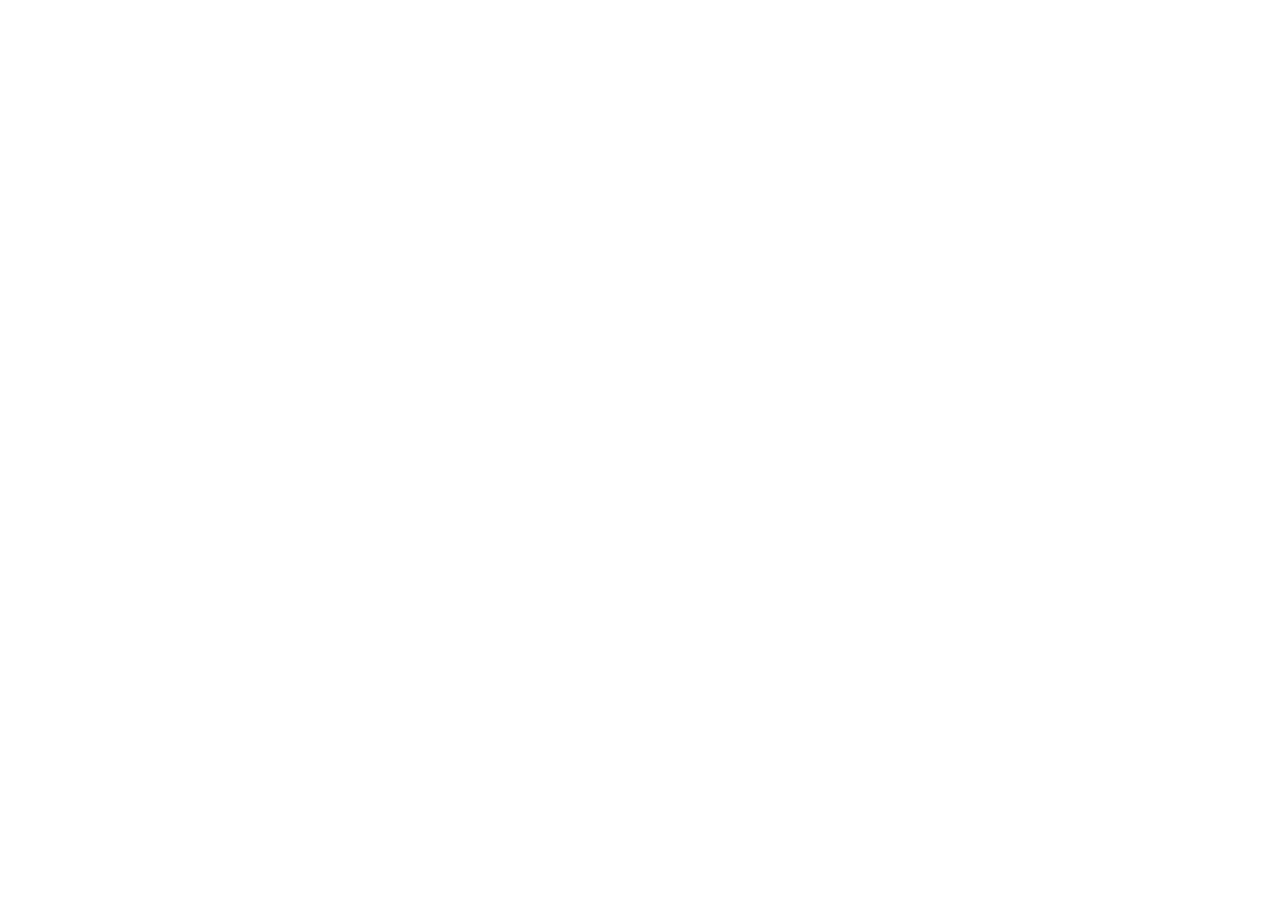
==== Frontend/Basic_HTML_Website/index.html @ 60d5b740 "create first page index." ====
<!DOCTYPE html>
<html lang="en">
<head>
    <meta charset="UTF-8">
    <meta name="viewport" content="width=device-width, initial-scale=1.0">
    <title>Home | Accueil</title>
    <!-- SEO tags -->
    <meta name="author" content="Yadesi">
    <meta name="description" content="(EN) Creation of simple HTML only website with multiple pages. (FR) Création d'un site web simple en HTML uniquement, comportant plusieurs pages.">
    <meta name="keyword" content="HTML">
    <!-- OG -->
    <meta property="og:title" content="Basics HTML Website | Notions de base sur les sites Web HTML">
</head>
<body>
    
</body>
</html>
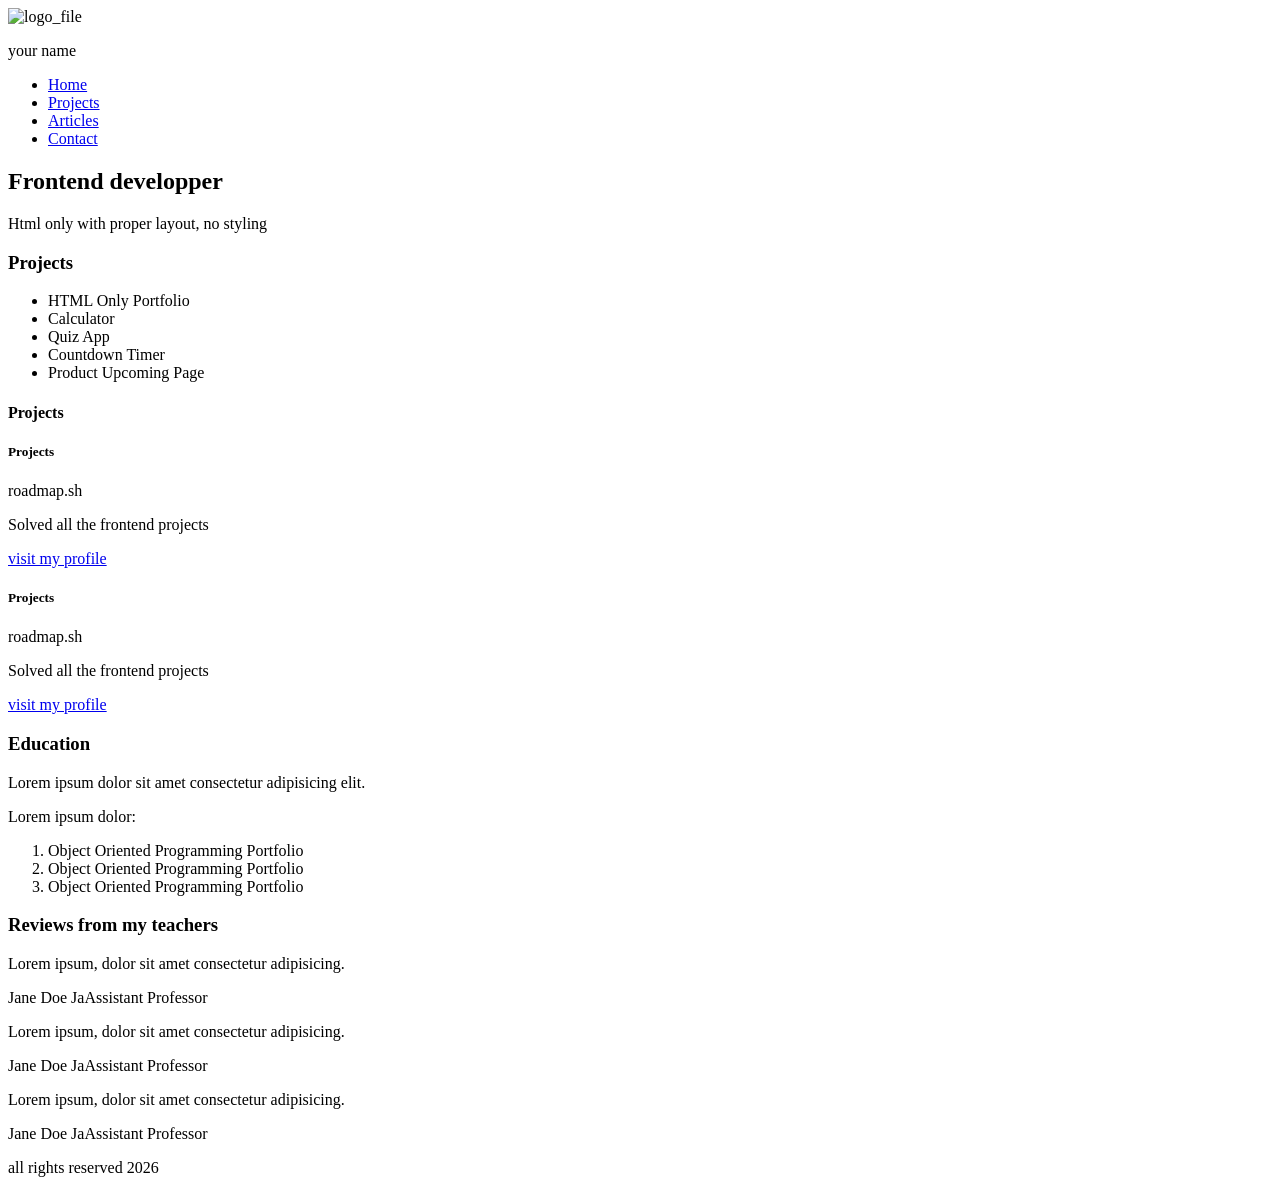
==== commit 7bd6b22b: "Create style page." ====
--- a/Frontend/Basic_HTML_Website/index.html
+++ b/Frontend/Basic_HTML_Website/index.html
@@ -12,6 +12,101 @@
     <meta property="og:title" content="Basics HTML Website | Notions de base sur les sites Web HTML">
 </head>
 <body>
-    
+    <!--  -->
+    <div>
+        <header>
+            <div>
+                <img src=""  alt="logo_file"/>
+                <p>your name </p>
+            </div>
+            <div>
+                <ul>
+                    <li><a href="#">Home</a></li>
+                    <li><a href="Project.html">Projects</a></li>
+                    <li><a href="Article.html">Articles</a></li>
+                    <li><a href="Contact.html">Contact</a></li>
+                </ul>
+            </div> 
+            <!-- Hero -->
+            <div>
+                <h2>Frontend developper</h2>
+                <p>Html only with proper layout, no styling</p>
+            </div>
+        </header>
+    </div>
+    <!--  -->
+    <div>
+        <div>
+            <h3>Projects</h3>
+            <ul>
+                <li>HTML Only Portfolio</li>
+                <li>Calculator</li>
+                <li>Quiz App</li>
+                <li>Countdown Timer</li>
+                <li>Product Upcoming Page</li>
+            </ul>
+        </div>
+
+        <div>
+            <h4>Projects</h4>
+
+            <div>
+                <h5>Projects</h5>
+                <span>roadmap.sh</span>
+                <p>Solved all the frontend projects</p>
+                <a href="#">visit my profile</a>
+            </div>
+            <div>
+                <h5>Projects</h5>
+                <span>roadmap.sh</span>
+                <p>Solved all the frontend projects</p>
+                <a href="#">visit my profile</a>
+            </div>
+        </div>
+
+        <div>
+            <h3>Education</h3>
+            <p>Lorem ipsum dolor sit amet consectetur adipisicing elit.</p>
+            <p>Lorem ipsum dolor:</p>
+            <ol>
+                <li>Object Oriented Programming Portfolio</li>
+                <li>Object Oriented Programming Portfolio</li>
+                <li>Object Oriented Programming Portfolio</li>
+            </ol>
+        </div>
+
+    </div>
+    <!--  -->
+    <div>
+        <h3>Reviews from my teachers</h3>
+
+        <div>
+            <div>
+                <p>Lorem ipsum, dolor sit amet consectetur adipisicing.</p>
+                <p>
+                    <span>Jane Doe</span>
+                    <span>JaAssistant Professor</span>
+                </p>
+            </div>
+            <div>
+                <p>Lorem ipsum, dolor sit amet consectetur adipisicing.</p>
+                <p>
+                    <span>Jane Doe</span>
+                    <span>JaAssistant Professor</span>
+                </p>
+            </div>
+            <div>
+                <p>Lorem ipsum, dolor sit amet consectetur adipisicing.</p>
+                <p>
+                    <span>Jane Doe</span>
+                    <span>JaAssistant Professor</span>
+                </p>
+            </div>
+        </div>
+    </div>
+    <!--  -->
+    <footer>
+        <p>all rights reserved 2026</p>
+    </footer>
 </body>
 </html>
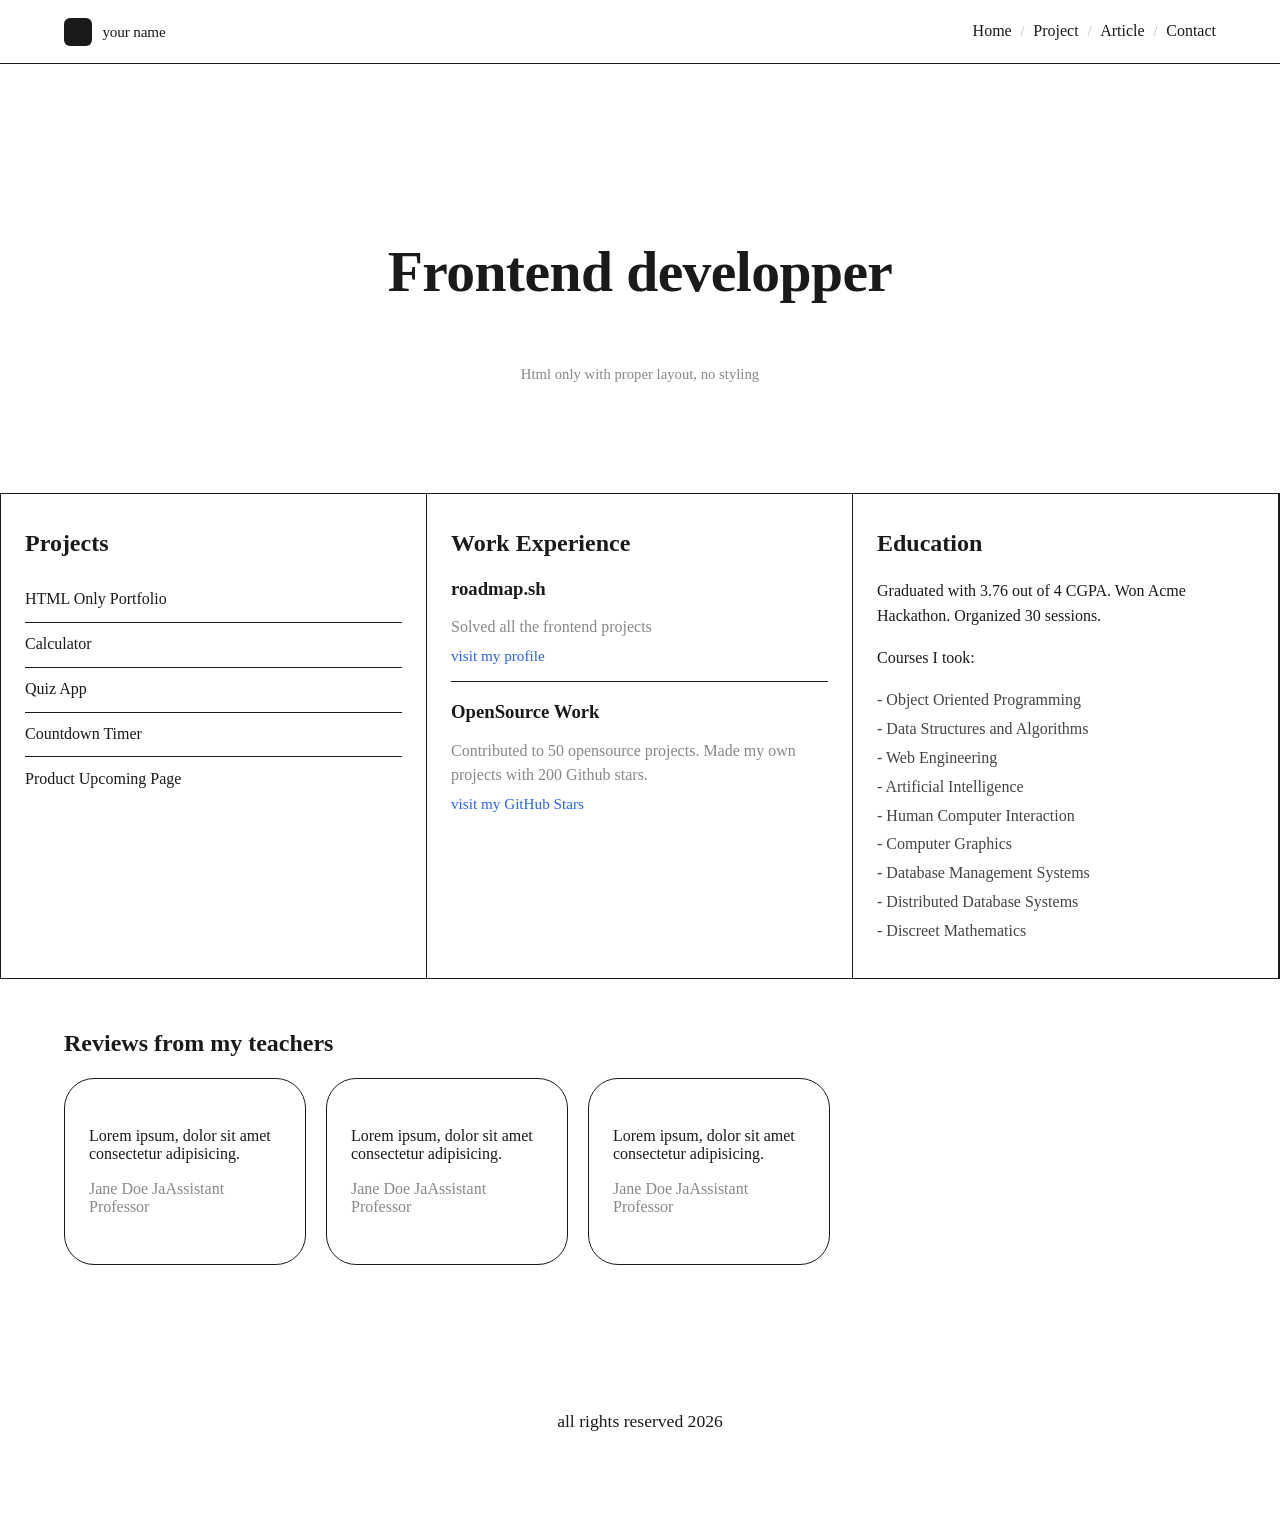
==== commit 2a6a2d79: "BHW project completed" ====
--- a/Frontend/Basic_HTML_Website/index.html
+++ b/Frontend/Basic_HTML_Website/index.html
@@ -1,112 +1,129 @@
-<!DOCTYPE html>
+<!doctype html>
 <html lang="en">
-<head>
-    <meta charset="UTF-8">
-    <meta name="viewport" content="width=device-width, initial-scale=1.0">
+  <head>
+    <meta charset="UTF-8" />
+    <meta name="viewport" content="width=device-width, initial-scale=1.0" />
     <title>Home | Accueil</title>
     <!-- SEO tags -->
-    <meta name="author" content="Yadesi">
-    <meta name="description" content="(EN) Creation of simple HTML only website with multiple pages. (FR) Création d'un site web simple en HTML uniquement, comportant plusieurs pages.">
-    <meta name="keyword" content="HTML">
+    <meta name="author" content="Yadesi" />
+    <meta
+      name="description"
+      content="(EN) Creation of simple HTML only website with multiple pages. (FR) Création d'un site web simple en HTML uniquement, comportant plusieurs pages."
+    />
+    <meta name="keyword" content="HTML" />
     <!-- OG -->
-    <meta property="og:title" content="Basics HTML Website | Notions de base sur les sites Web HTML">
-</head>
-<body>
+    <meta
+      property="og:title"
+      content="Basics HTML Website | Notions de base sur les sites Web HTML"
+    />
+    <!--Style-->
+    <link rel="stylesheet" href="./style.css" />
+  </head>
+  <body>
     <!--  -->
-    <div>
-        <header>
-            <div>
-                <img src=""  alt="logo_file"/>
-                <p>your name </p>
-            </div>
-            <div>
-                <ul>
-                    <li><a href="#">Home</a></li>
-                    <li><a href="Project.html">Projects</a></li>
-                    <li><a href="Article.html">Articles</a></li>
-                    <li><a href="Contact.html">Contact</a></li>
-                </ul>
-            </div> 
-            <!-- Hero -->
-            <div>
-                <h2>Frontend developper</h2>
-                <p>Html only with proper layout, no styling</p>
-            </div>
-        </header>
-    </div>
-    <!--  -->
-    <div>
-        <div>
-            <h3>Projects</h3>
-            <ul>
-                <li>HTML Only Portfolio</li>
-                <li>Calculator</li>
-                <li>Quiz App</li>
-                <li>Countdown Timer</li>
-                <li>Product Upcoming Page</li>
+    <nav>
+        <div class="container_nav">
+            <a class="logo" href="#">
+                <span class="logo-icon"></span>
+                your name
+            </a>
+            <ul class="nav-links">
+                <li><a href="#">Home</a></li>
+                <li><a href="Project.html">Project</a></lilass=>
+                <li><a href="Article.html">Article</a></lilass=>
+                <li><a href="Contact.html">Contact</a></li=>
             </ul>
         </div>
+    </nav>
 
-        <div>
-            <h4>Projects</h4>
+    <!-- Hero -->
+    <section class="hero">
+        <h1>Frontend developper</h1>
+        <p>Html only with proper layout, no styling</p>
+    </section>
+  
+    <!--  -->
+    <main>
+      <section class="project">
+        <h2>Projects</h2>
+        <ul>
+          <li>HTML Only Portfolio</li>
+          <li>Calculator</li>
+          <li>Quiz App</li>
+          <li>Countdown Timer</li>
+          <li>Product Upcoming Page</li>
+        </ul>
+      </section>
 
-            <div>
-                <h5>Projects</h5>
-                <span>roadmap.sh</span>
-                <p>Solved all the frontend projects</p>
-                <a href="#">visit my profile</a>
-            </div>
-            <div>
-                <h5>Projects</h5>
-                <span>roadmap.sh</span>
-                <p>Solved all the frontend projects</p>
-                <a href="#">visit my profile</a>
-            </div>
+      <section class="experience">
+        <h2>Work Experience</h2>
+        <div class="block_exp">
+          <h3>roadmap.sh</h3>
+          <p>Solved all the frontend projects</p>
+          <a href="#">visit my profile</a>
+        </div>
+        <div class="block_exp">
+          <h3>OpenSource Work</h3>
+          <p>
+            Contributed to 50 opensource projects.
+            Made my own projects with 200 Github stars.
+          </p>
+          <a href="#">visit my GitHub Stars</a>
+        </div>
+      </section>
+
+      <section class="education">
+        <h2>Education</h2>
+        <p>Graduated with 3.76 out of 4 CGPA. Won Acme Hackathon. Organized 30 sessions.</p>
+        <p>Courses I took:</p>        
+        <ul>
+            <li>Object Oriented Programming</li>
+            <li>Data Structures and Algorithms</li>
+            <li>Web Engineering</li>
+            <li>Artificial Intelligence</li>
+            <li>Human Computer Interaction</li>
+            <li>Computer Graphics</li>
+            <li>Database Management Systems</li>
+            <li>Distributed Database Systems</li>
+            <li>Discreet Mathematics</li>        
+        </ul>
+      </section>
+    </main>
+    <!--  -->
+    <section class="review">
+      <h2>Reviews from my teachers</h2>
+
+      <div class="container_card">
+
+        <div class="card">
+          <p>Lorem ipsum, dolor sit amet consectetur adipisicing.</p>
+          <p class="author">
+            <span>Jane Doe</span>
+            <span>JaAssistant Professor</span>
+          </p>
         </div>
 
-        <div>
-            <h3>Education</h3>
-            <p>Lorem ipsum dolor sit amet consectetur adipisicing elit.</p>
-            <p>Lorem ipsum dolor:</p>
-            <ol>
-                <li>Object Oriented Programming Portfolio</li>
-                <li>Object Oriented Programming Portfolio</li>
-                <li>Object Oriented Programming Portfolio</li>
-            </ol>
+        <div class="card">
+          <p>Lorem ipsum, dolor sit amet consectetur adipisicing.</p>
+          <p class="author">
+            <span>Jane Doe</span>
+            <span>JaAssistant Professor</span>
+          </p>
         </div>
 
-    </div>
-    <!--  -->
-    <div>
-        <h3>Reviews from my teachers</h3>
+        <div class="card">
+          <p>Lorem ipsum, dolor sit amet consectetur adipisicing.</p>
+          <p class="author">
+            <span>Jane Doe</span>
+            <span>JaAssistant Professor</span>
+          </p>
+        </div>
 
-        <div>
-            <div>
-                <p>Lorem ipsum, dolor sit amet consectetur adipisicing.</p>
-                <p>
-                    <span>Jane Doe</span>
-                    <span>JaAssistant Professor</span>
-                </p>
-            </div>
-            <div>
-                <p>Lorem ipsum, dolor sit amet consectetur adipisicing.</p>
-                <p>
-                    <span>Jane Doe</span>
-                    <span>JaAssistant Professor</span>
-                </p>
-            </div>
-            <div>
-                <p>Lorem ipsum, dolor sit amet consectetur adipisicing.</p>
-                <p>
-                    <span>Jane Doe</span>
-                    <span>JaAssistant Professor</span>
-                </p>
-            </div>
-        </div>
-    </div>
+      </div>
+    </section>
     <!--  -->
     <footer>
-        <p>all rights reserved 2026</p>
+      <p>all rights reserved 2026</p>
     </footer>
-</body>
-</html>+  </body>
+</html>
--- a/Frontend/Basic_HTML_Website/style.css
+++ b/Frontend/Basic_HTML_Website/style.css
@@ -0,0 +1,301 @@
+:root {
+  --bg: #ffffff;
+  --text: #1a1a1a;
+  --muted: #888;
+  --accent: #1a1a1a;
+  --nav-sep: #bbb;
+}
+
+/* Document
+   ========================================================================== */
+
+/**
+ * 1. Correct the line height in all browsers.
+ * 2. Prevent adjustments of font size after orientation changes in iOS.
+ */
+
+html {
+  line-height: 1.15;
+  /* 1 */
+  -webkit-text-size-adjust: 100%;
+  /* 2 */
+}
+
+/* Sections
+   ========================================================================== */
+
+/**
+ * Remove the margin in all browsers.
+ */
+
+body {
+  margin: 0;
+  background: var(--bg);
+  color: var(--text);
+}
+
+
+/* Text-level semantics
+   ========================================================================== */
+
+/**
+ * Remove the gray background on active links in IE 10.
+ */
+
+a {
+  text-decoration: none;
+}
+
+/*
+* others tags, classes, Id's
+*/
+
+nav {
+  border-bottom: 1px solid var(--text);
+}
+
+.container_nav {
+  width: 90%;
+  margin: 0 auto;
+  padding: 0.4rem 1rem;
+  display: flex;
+  flex-wrap: wrap;
+  justify-content: space-between;
+  align-items: center;
+  gap: 0.5rem;
+}
+
+ .logo {
+  display: flex;
+  align-items: center;
+  gap: 0.65rem;
+  color: var(--text);
+  font-size: 0.95rem;
+  font-weight: 500;
+  letter-spacing: -0.01em;
+}
+ 
+.logo-icon {
+  width: 28px;
+  height: 28px;
+  background: var(--accent);
+  border-radius: 6px;
+  flex-shrink: 0;
+}
+
+
+.nav-links {
+  list-style: none;
+  display: flex;
+  align-items: center;
+  gap: 0;
+  padding-left: 0;
+}
+
+.nav-links li {
+  display: flex;
+  align-items: center;
+}
+
+.nav-links li + li::before {
+  content: '/';
+  margin: 0 0.55rem;
+  font-weight: 400;
+  font-size: 0.9rem;
+  color: var(--nav-sep);
+}
+
+.nav-links a {
+  text-decoration: none;
+  position: relative;
+  color: var(--text);
+  transition: color 0.2s;
+}
+
+
+.nav-links a::after {
+  content: '';
+  position: absolute;
+  bottom: -2px;
+  left: 0;
+  width: 0;
+  height: 1.5px;
+  background: var(--accent);
+  transition: width 0.25s ease;
+}
+
+.nav-links a:hover { color: #000; }
+.nav-links a:hover::after {width: 100%;}
+
+/* ── HERO ── */
+
+.hero {
+  display: flex;
+  flex-direction: column;
+  align-items: center;
+  padding: 8rem 2rem 6rem;
+  text-align: center;
+}
+
+.hero_project {
+  display: flex;
+  flex-direction: column;
+  align-items: center;
+  padding: 7rem 2rem 5rem;
+  text-align: center;
+}
+
+
+.hero h1, .hero_project h1 {
+  font-size: clamp(2.4rem, 6vw, 3.6rem);
+  font-weight: 600;
+  color: var(--text);
+  letter-spacing: -0.01em;
+  line-height: 1.1;
+}
+
+.hero p {
+  margin-top: 0.9rem;
+  color: var(--muted);
+  font-size: 0.92rem;
+  font-weight: 400;
+}
+
+
+main {
+  border: 1px solid #D53E0F;
+  display: flex;
+  flex-wrap: wrap;
+  overflow: hidden;
+  border: 1px solid var(--accent);
+}
+
+
+/* ── SECTIONS ── */
+
+ /* ── project ── */
+
+.project, .experience, .education {
+  flex: 1 1;
+  padding: 1rem 1.5rem;
+  border-right: 1.5px solid var(--accent);
+}
+
+.project ul {
+  list-style: none;
+  padding: 0;
+}
+
+.project li {
+  padding: 0.8rem 0;
+}
+
+.project li + li {
+  border-top: 1px solid var(--accent);
+}
+
+ /* ── Colonne Work Experience ── */
+
+.block_exp {
+  padding-bottom: 1rem;
+  margin-bottom: 1rem;
+  border-bottom: 1px solid var(--accent);
+}
+
+.block_exp:last-child {
+  border-bottom: none;
+  margin-bottom: 0;
+  padding-bottom: 0;
+}
+
+.block_exp h3 {
+  font-weight: 600;
+  margin-bottom: 0.3rem;
+}
+ 
+.block_exp p {
+  color: var(--muted);
+  line-height: 1.5;
+  margin-bottom: 0.5rem;
+}
+
+.block_exp a {
+  color: #2563eb;
+  font-size: 0.95rem;
+}
+
+/* ── Colonne Education ── */
+
+.education p {
+  line-height: 1.6;
+}
+
+.education ul {
+  list-style: none;
+  color: #444;
+  line-height: 1.8;
+  padding: 0;
+}
+
+.education ul li::before {
+  content: '- ';
+}
+
+
+/* ── SECTION REVIEW ── */
+
+.review {
+  padding: 2rem 4rem 8rem;
+}
+
+.container_card {
+  display: flex;
+  align-items: center;
+  justify-content: start;
+  flex-wrap: wrap;
+  margin: 0 auto;
+  gap: 20px;
+}
+
+.card {
+  width: 12rem;
+  height: auto;
+  border: 1px solid;
+  border-radius: 30px;
+  padding: 2rem 1.5rem;
+}
+
+.card .author {
+  color: var(--muted);
+}
+
+footer{
+  padding-bottom: 4rem;
+  text-align: center;
+  font-size: 1.1rem;
+  font-weight: 400;
+}
+
+
+@media screen and (max-width: 426px) {
+
+  .container_nav {
+    display: flex;
+    flex-direction: column;
+    justify-content: center;
+  }
+
+  .project, .experience, .education {
+    flex: auto;
+  }
+
+  .project, .experience, .education {
+    border-right: none;
+    border-top: 1.5px solid var(--accent);
+  }
+
+  .project{
+    border-top: none;
+  }
+
+}
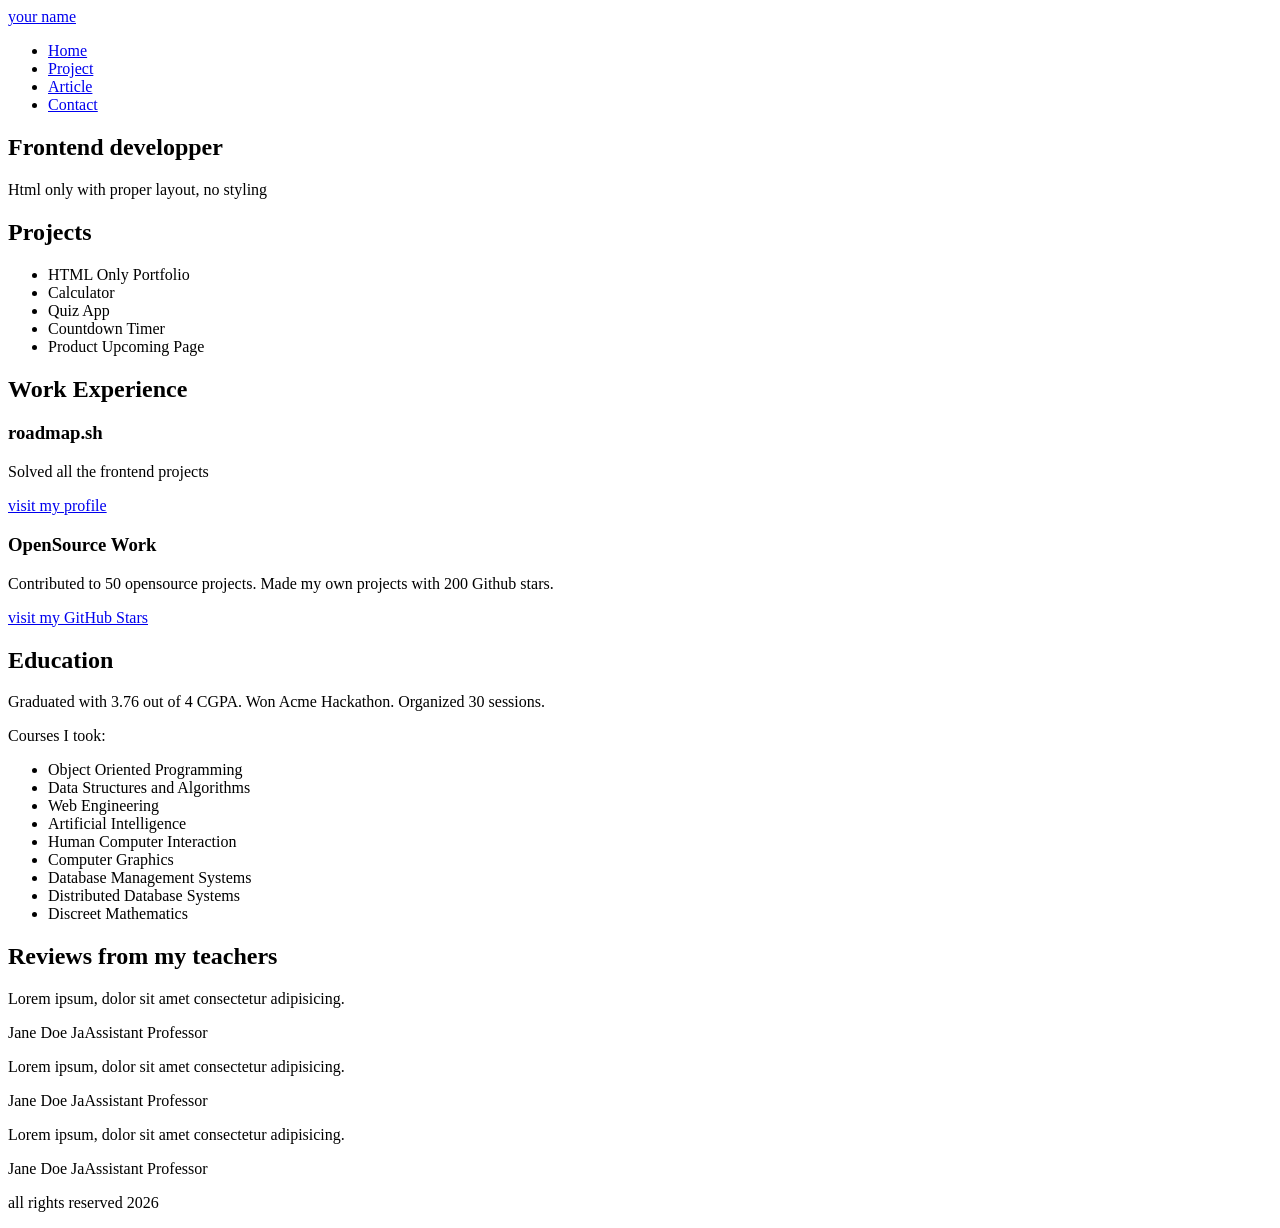
==== commit c48b054f: "restored and update project BHW before new merge." ====
--- a/Frontend/Basic_HTML_Website/index.html
+++ b/Frontend/Basic_HTML_Website/index.html
@@ -16,8 +16,6 @@
       property="og:title"
       content="Basics HTML Website | Notions de base sur les sites Web HTML"
     />
-    <!--Style-->
-    <link rel="stylesheet" href="./style.css" />
   </head>
   <body>
     <!--  -->
